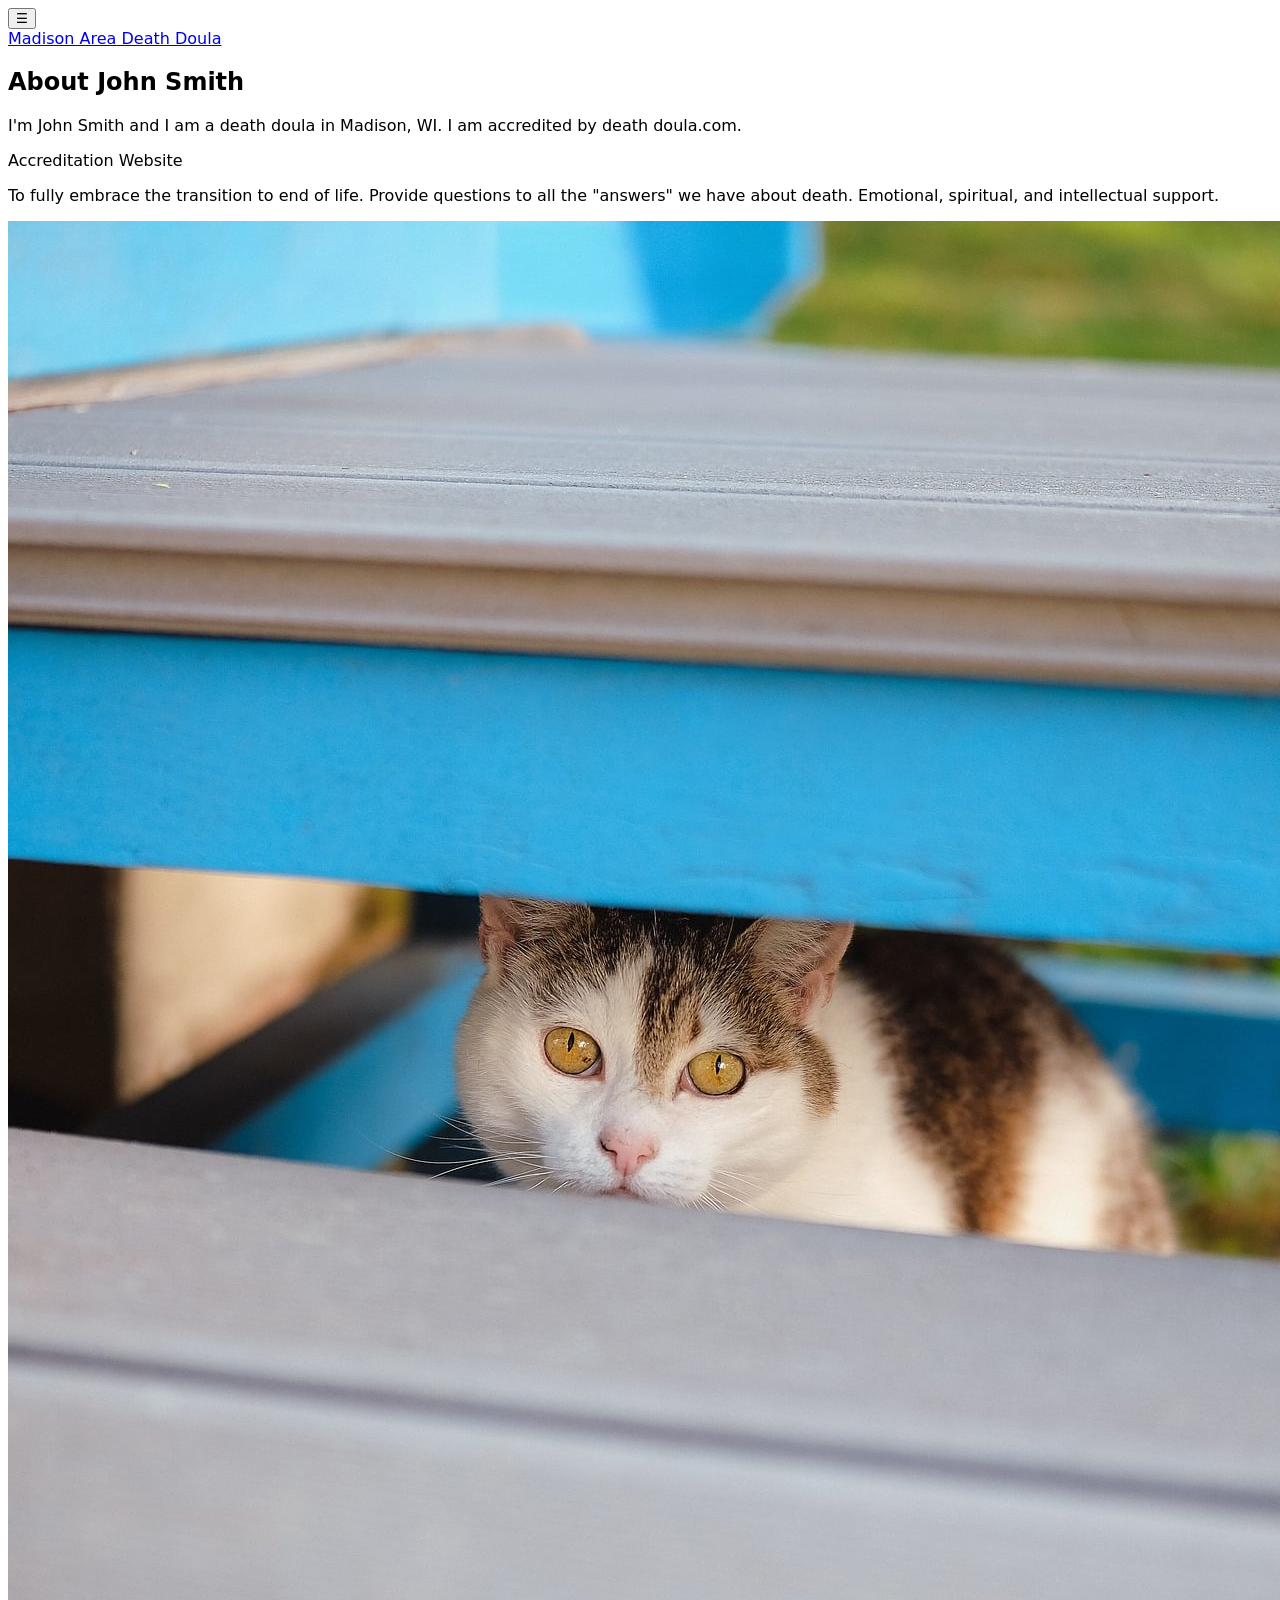
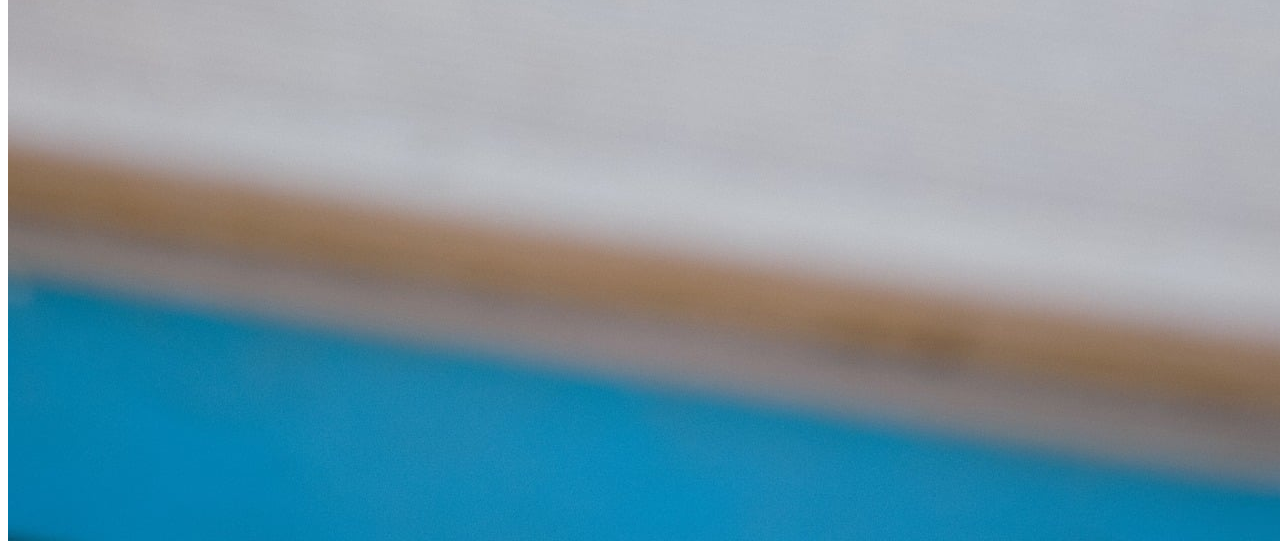
==== about.html @ 7d36b582 "Added Services Page" ====
<!DOCTYPE html>
<html lang="en">

<head>
    <meta charset="UTF-8">
    <meta name="viewport" content="width=device-width, initial-scale=1.0">
    <meta name="description" content="Learn about John Smith, a certified death doula in Madison, WI, and his compassionate approach to end-of-life care.">
    <title>About John Smith Madison Area Death Doula</title>
    <link rel="stylesheet" href="style.css">
</head>

<body>
    <header>
        <nav class="navbar">
            <button class="hamburger">☰</button>
            <ul>
                <li><a href="about.html">About</a></li>
                <li><a href="services.html">Services</a></li>
                <li><a href="contact.html">Contact</a></li>
            </ul>
        </nav>
        <a class="site-title" href="index.html" aria-label="Madison Area Death Doula"> Madison Area Death Doula</a>
    </header>
    <main>
        <section id="about">
                    <h2>About John Smith</h2>
                    <p>I'm John Smith and I am a death doula in Madison, WI. I am accredited by death doula.com.</p>
                    <p>Accreditation Website</p>
                    <p>To fully embrace the transition to end of life. Provide questions to all the "answers" we have about death. Emotional, spiritual, and intellectual support.</p>
                    <img src="miezekieze-cat-10345214_1920.jpg" alt="cute animal">
        </section>
    </main>
    <script src="script.js"></script>
</body>
</html>
---- style.css ----
.navbar ul {
    display: none;
}

.navbar ul.active {
    display: block;
}

body {
    font-family: Gadugi, system-ui, -apple-system, sans-serif;
}

input, textarea, select, button {
    font-family: inherit;
}
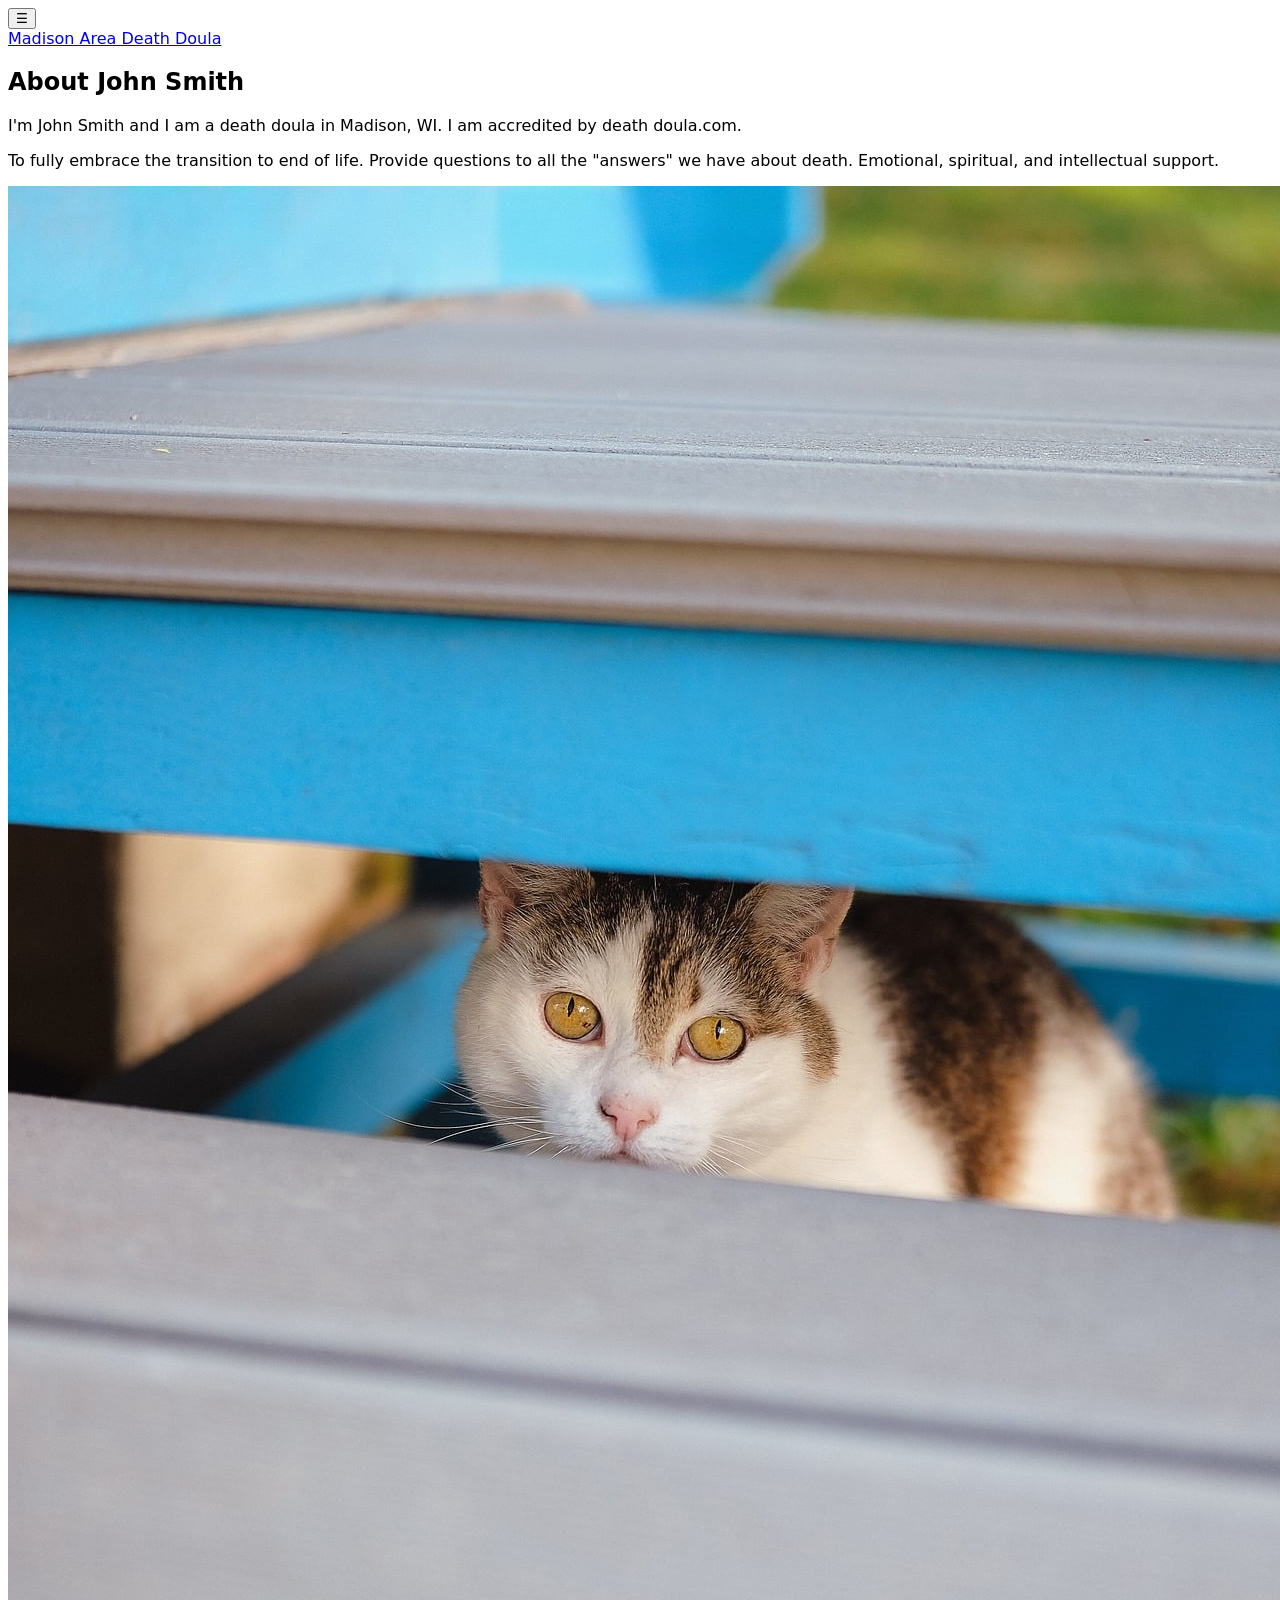
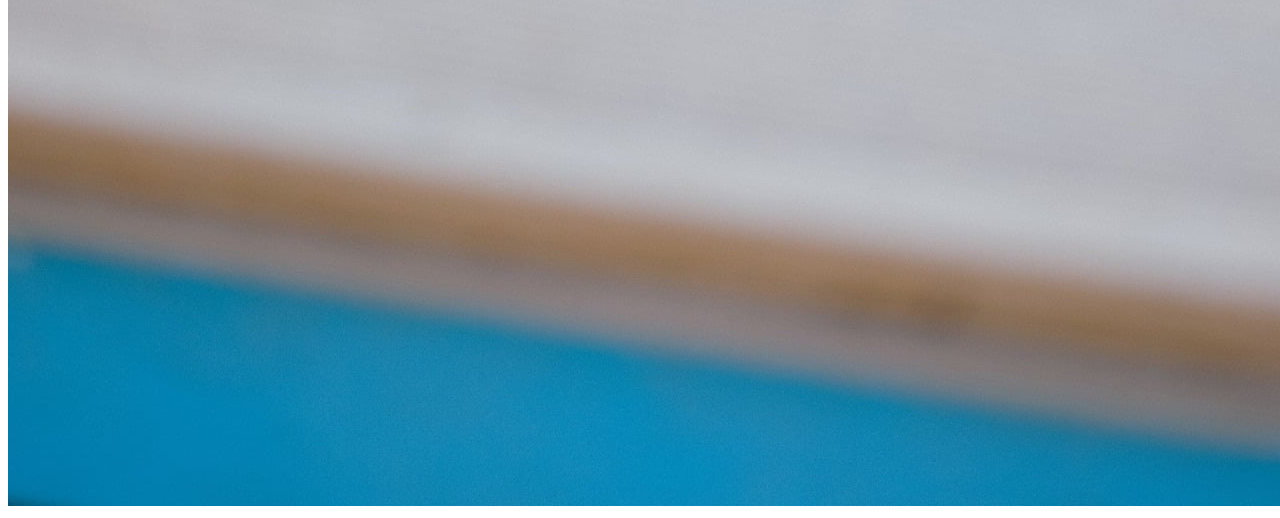
==== commit c764321b: "fleshed out contact page" ====
--- a/about.html
+++ b/about.html
@@ -25,7 +25,6 @@
         <section id="about">
                     <h2>About John Smith</h2>
                     <p>I'm John Smith and I am a death doula in Madison, WI. I am accredited by death doula.com.</p>
-                    <p>Accreditation Website</p>
                     <p>To fully embrace the transition to end of life. Provide questions to all the "answers" we have about death. Emotional, spiritual, and intellectual support.</p>
                     <img src="miezekieze-cat-10345214_1920.jpg" alt="cute animal">
         </section>
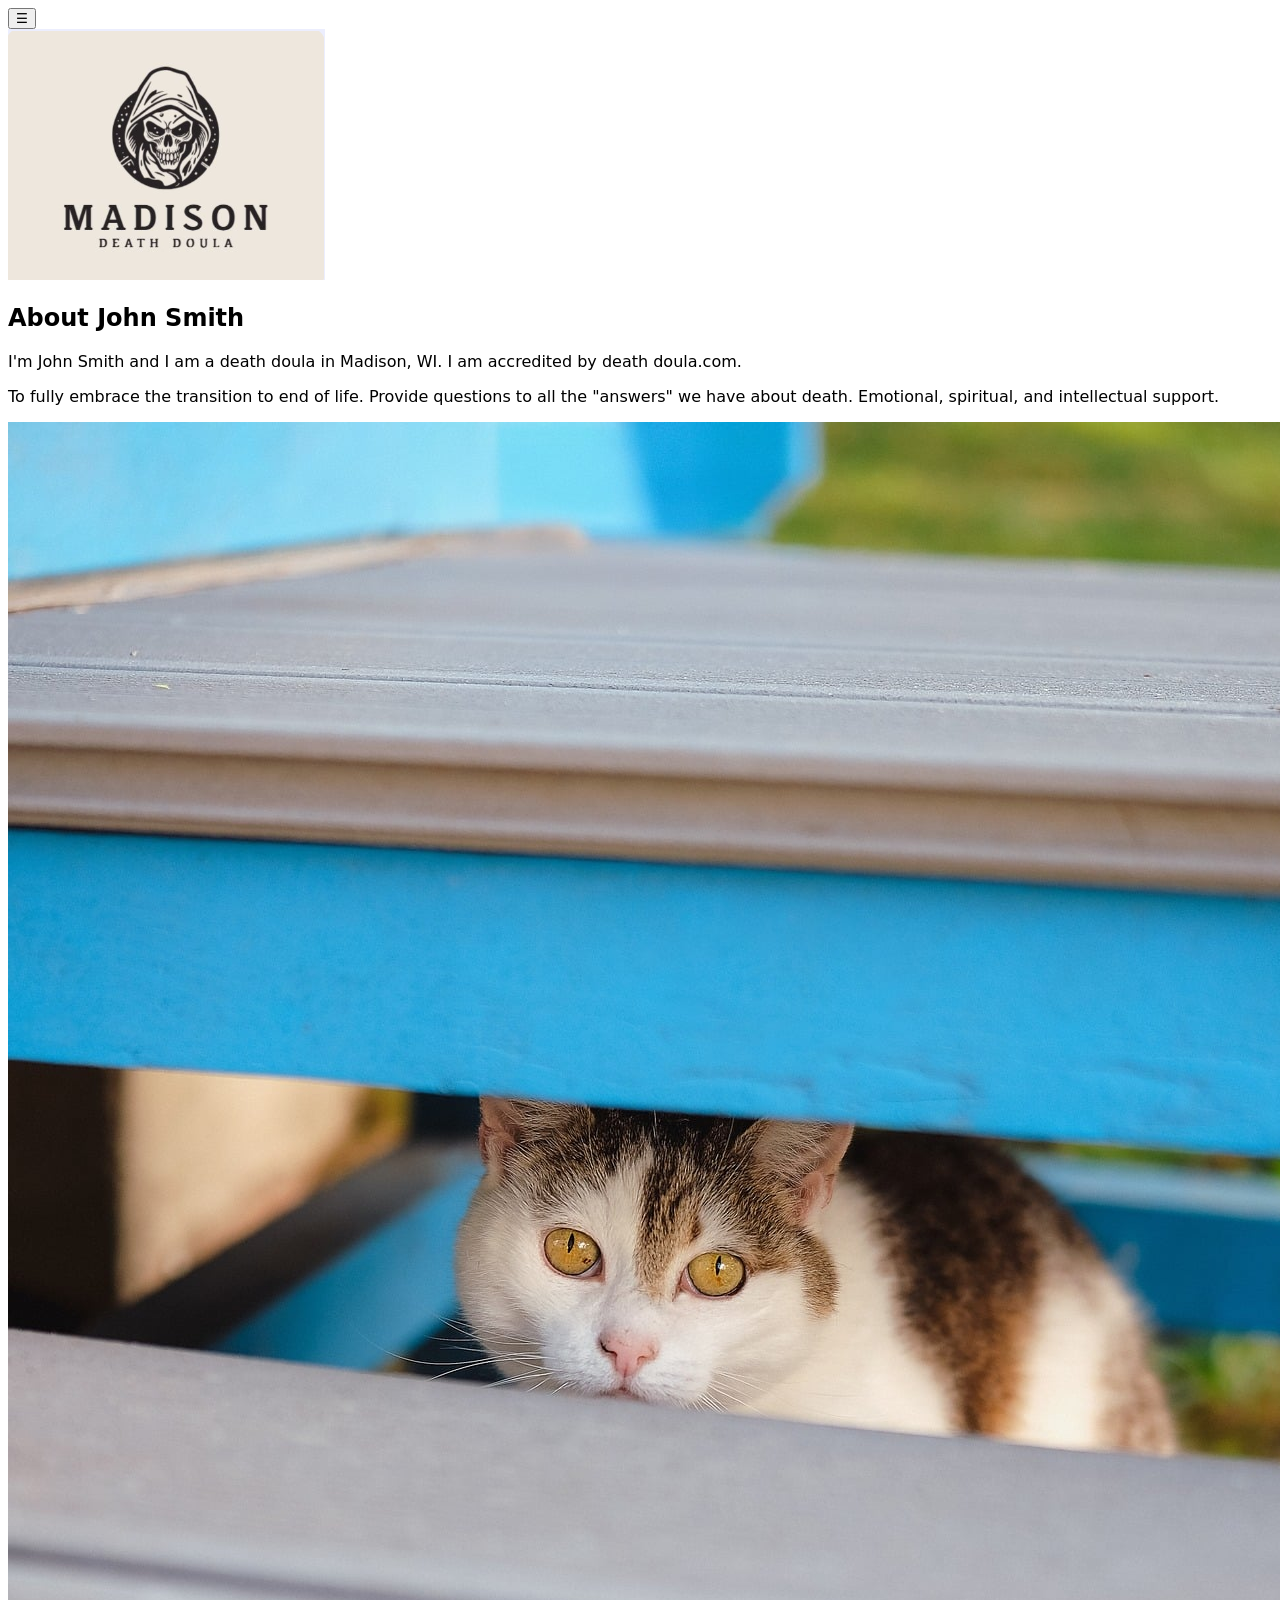
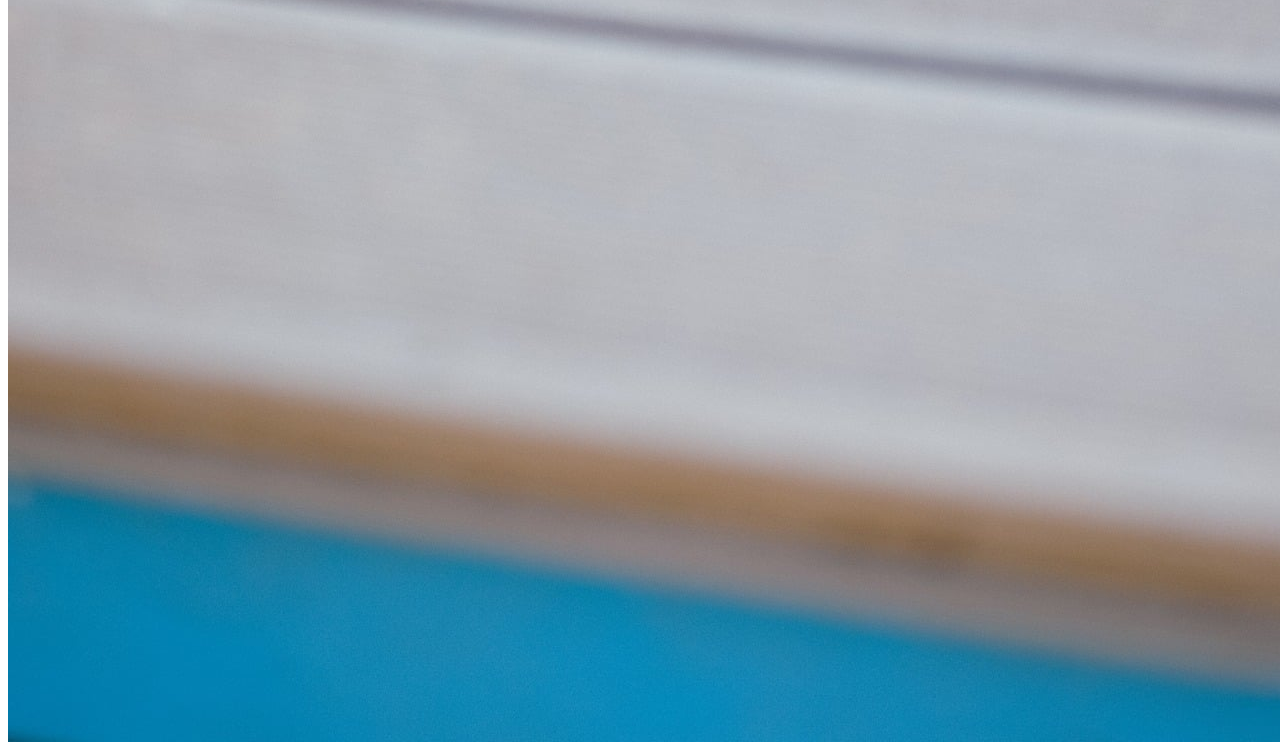
==== commit 2254dad8: "Added clickable logo" ====
--- a/about.html
+++ b/about.html
@@ -19,7 +19,7 @@
                 <li><a href="contact.html">Contact</a></li>
             </ul>
         </nav>
-        <a class="site-title" href="index.html" aria-label="Madison Area Death Doula"> Madison Area Death Doula</a>
+        <a class="site-logo-link" href="index.html"> <img src="icon.png" alt="Madison Area Death Doula Logo"></a>
     </header>
     <main>
         <section id="about">
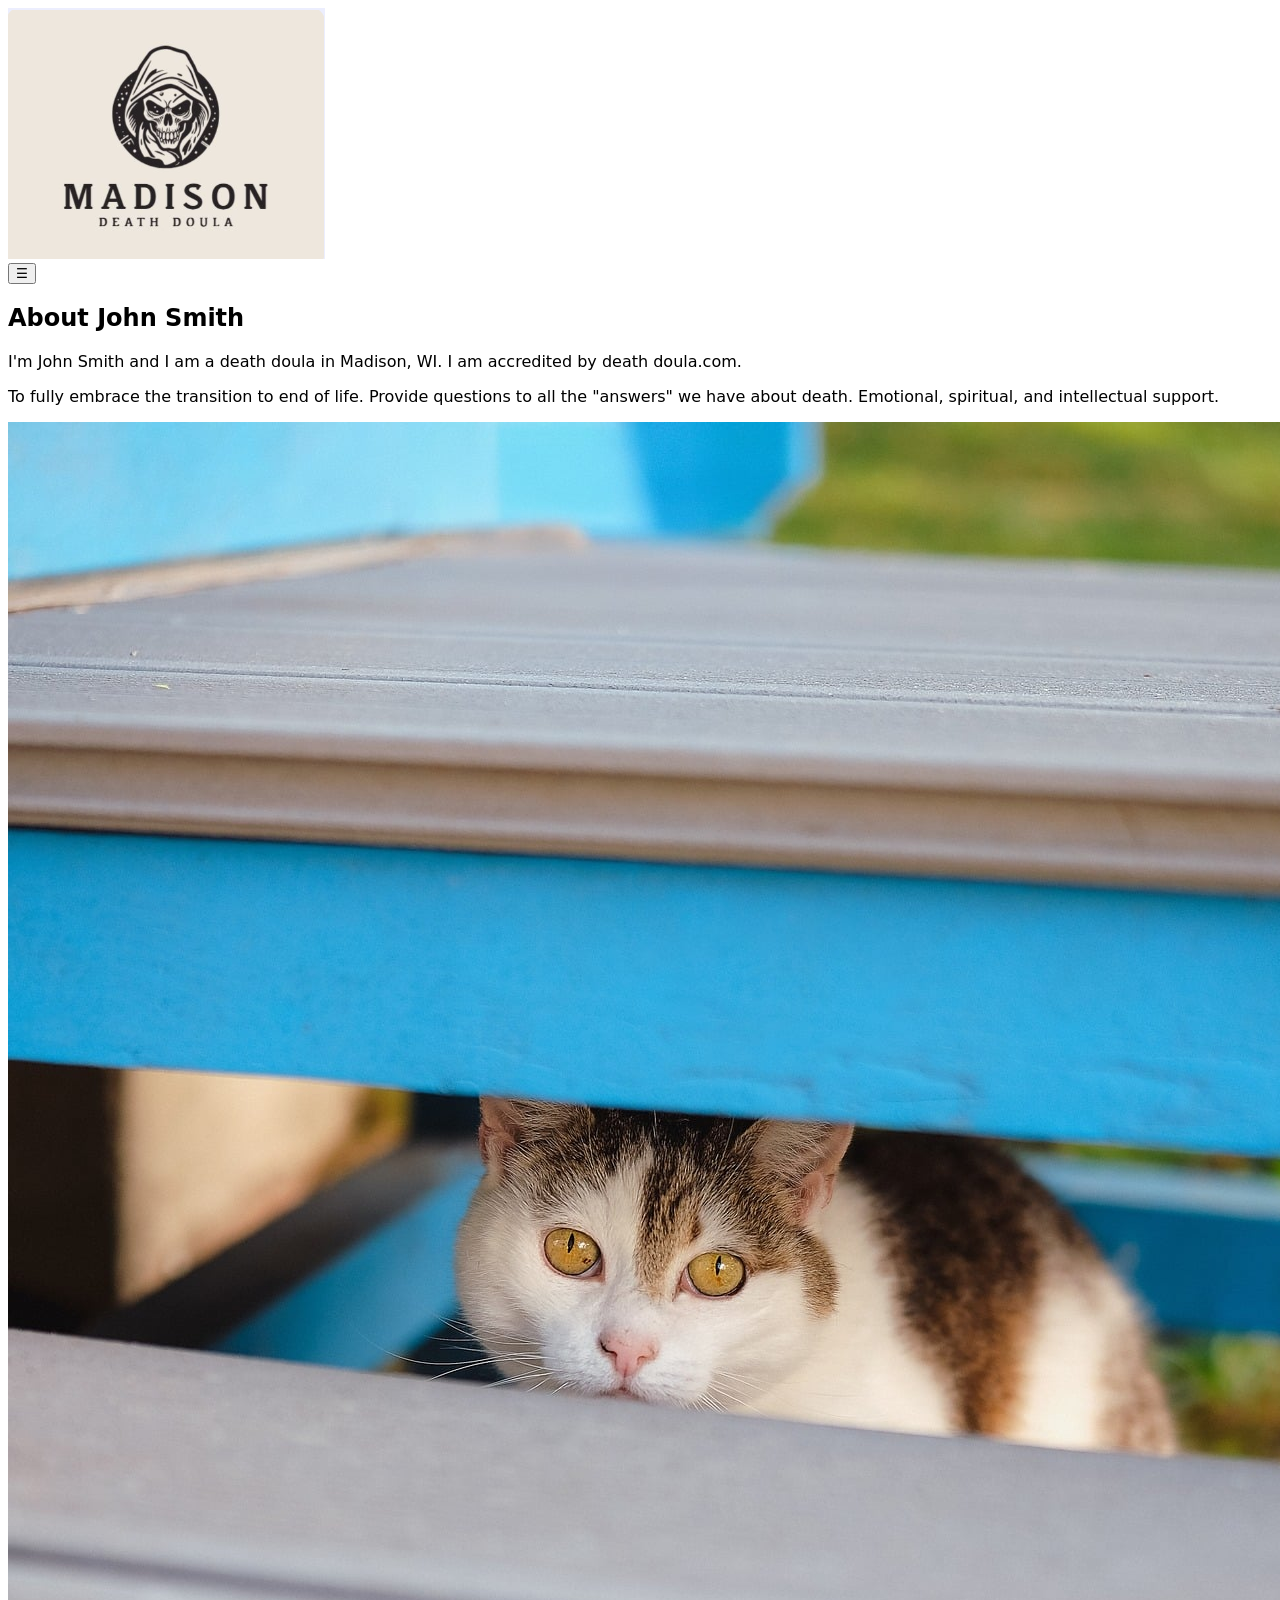
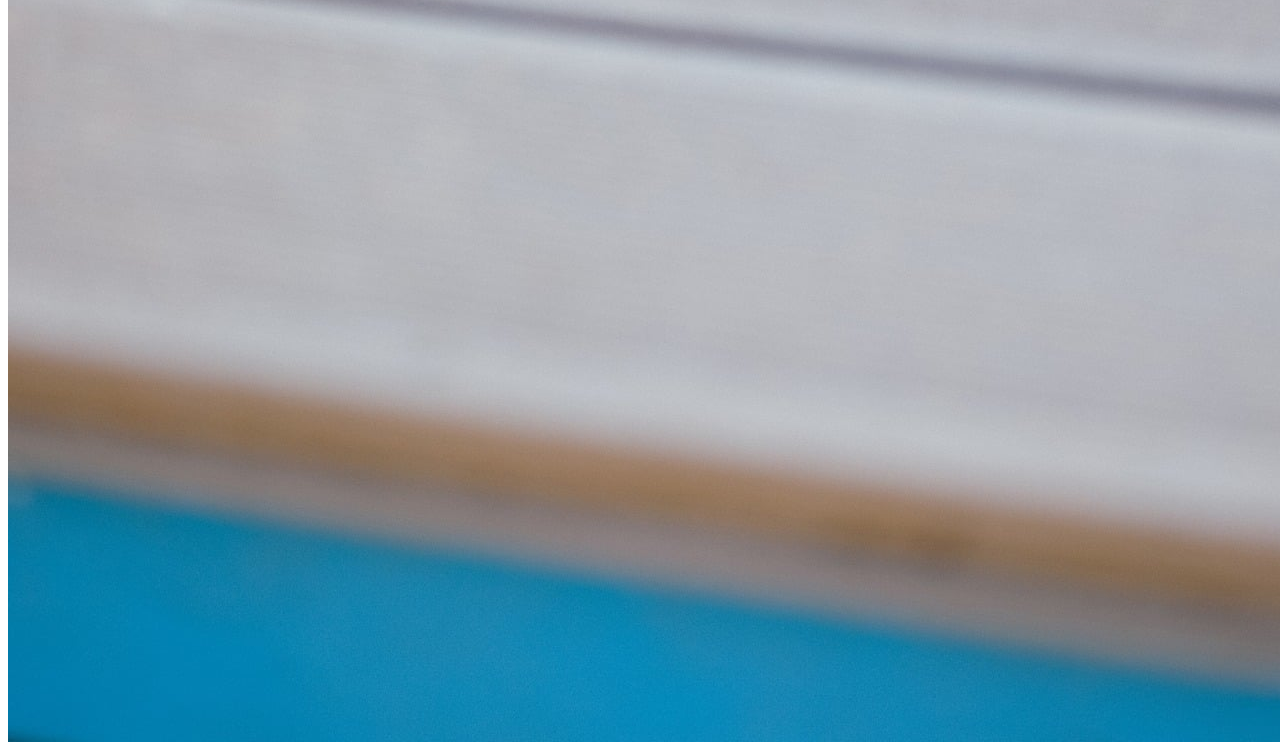
==== commit 4ca8795d: "Made the menu overlay better for mobile" ====
--- a/about.html
+++ b/about.html
@@ -11,16 +11,23 @@
 
 <body>
     <header>
+        <a class="site-logo-link" href="index.html"> <img src="icon.png" alt="Madison Area Death Doula Logo"></a>
         <nav class="navbar">
             <button class="hamburger">☰</button>
+        </nav>
+    </header>
+
+    <div class="menu-overlay">
+        <div class="menu-panel">
+            <button class="close-menu">x</button>
             <ul>
+                <li><a href="index.html">Home</a></li>
                 <li><a href="about.html">About</a></li>
                 <li><a href="services.html">Services</a></li>
                 <li><a href="contact.html">Contact</a></li>
             </ul>
-        </nav>
-        <a class="site-logo-link" href="index.html"> <img src="icon.png" alt="Madison Area Death Doula Logo"></a>
-    </header>
+        </div>
+    </div>
     <main>
         <section id="about">
                     <h2>About John Smith</h2>
--- a/style.css
+++ b/style.css
@@ -1,15 +1,44 @@
-.navbar ul {
-    display: none;
-}
-
-.navbar ul.active {
-    display: block;
-}
-
 body {
     font-family: Gadugi, system-ui, -apple-system, sans-serif;
 }
 
 input, textarea, select, button {
     font-family: inherit;
-}+}
+
+.menu-overlay {
+    display: none;
+    position: fixed;
+    inset: 0;
+    background: rgba(0, 0, 0, 0.75);
+    z-index: 1000;
+    justify-content: center;
+    align-items: center;
+}
+
+.menu-overlay.active {
+    display: flex;
+}
+
+.menu-panel {
+    background: white;
+    padding: 1rem;
+    text-align: center;
+    width: 100%;
+    height: 100%;
+}
+
+.menu-panel ul {
+    list-style: none;
+    padding: 1rem;
+}
+
+.menu-panel li {
+    margin-bottom: 2rem;
+}
+
+.menu-panel a {
+    color: inherit;
+    text-decoration: none;
+    font-size: 1.5rem;
+}
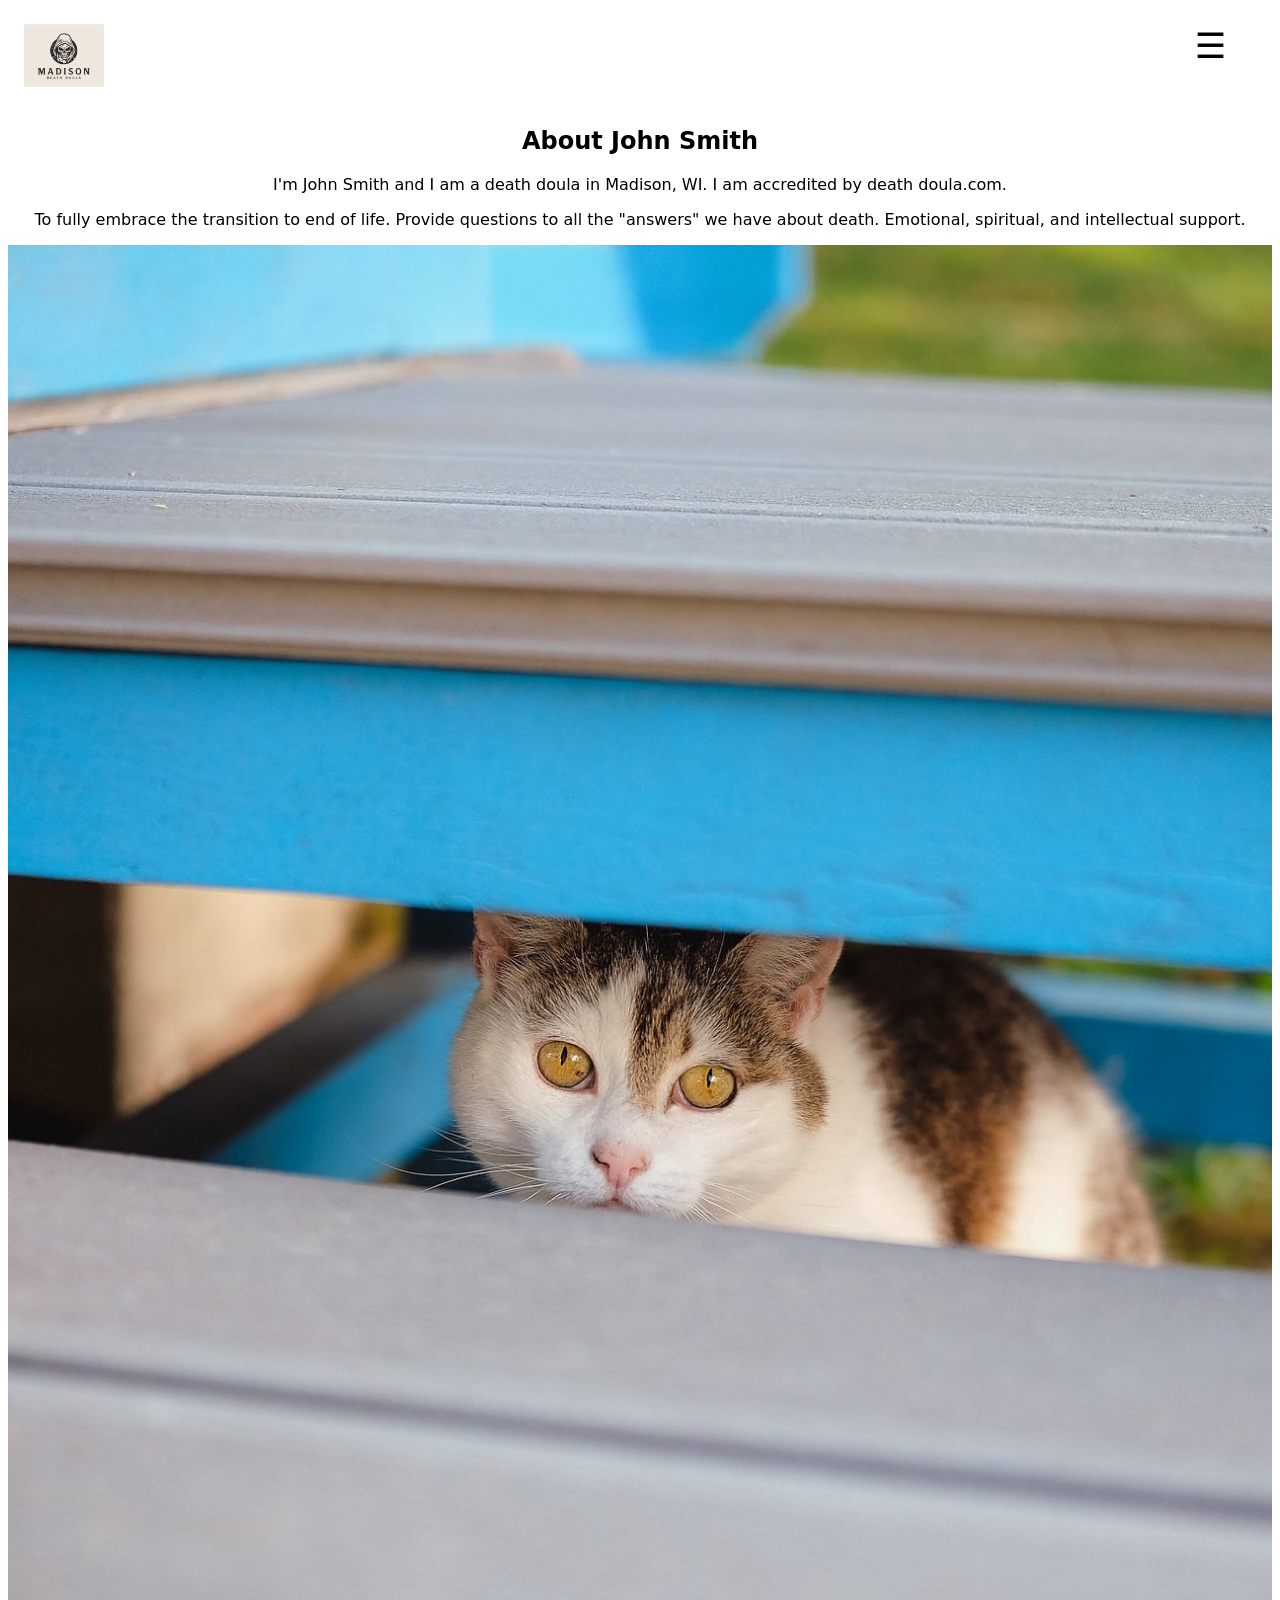
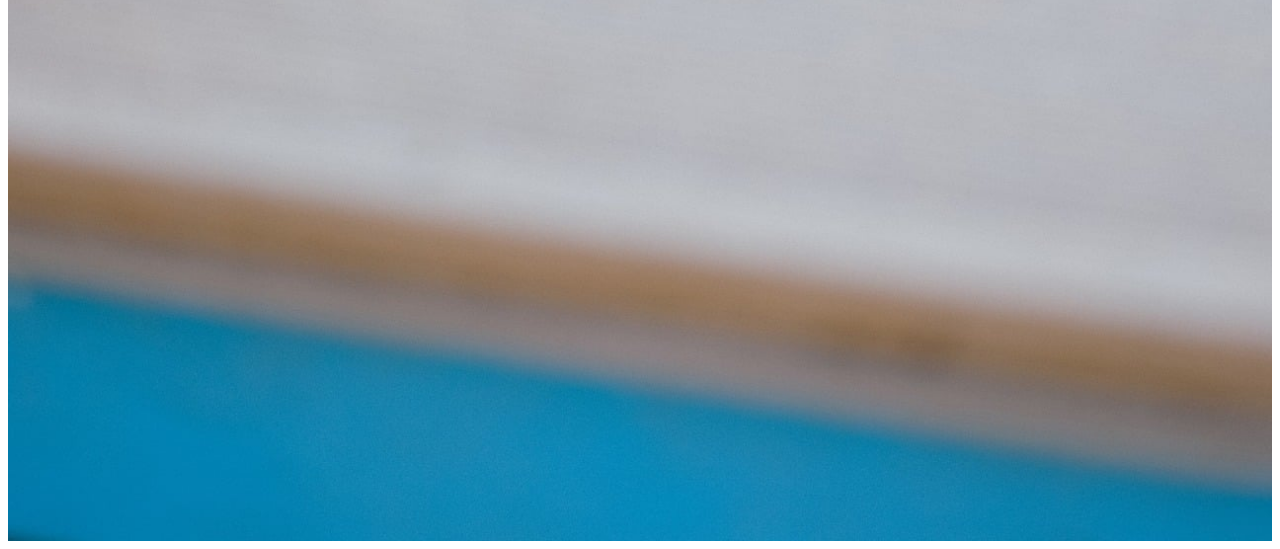
==== commit 19930e03: "centered all text" ====
--- a/about.html
+++ b/about.html
@@ -30,7 +30,7 @@
     </div>
     <main>
         <section id="about">
-                    <h2>About John Smith</h2>
+                    <h1>About John Smith</h1>
                     <p>I'm John Smith and I am a death doula in Madison, WI. I am accredited by death doula.com.</p>
                     <p>To fully embrace the transition to end of life. Provide questions to all the "answers" we have about death. Emotional, spiritual, and intellectual support.</p>
                     <img src="miezekieze-cat-10345214_1920.jpg" alt="cute animal">
--- a/style.css
+++ b/style.css
@@ -1,9 +1,52 @@
 body {
     font-family: Gadugi, system-ui, -apple-system, sans-serif;
+    text-align: center;
+}
+
+header {
+    position: relative;
+    display: flex;
+    justify-content: space-between;
+    padding: 1rem;
+}
+
+.site-logo-link img {
+    width: 80px;
+}
+
+#about img {
+    width: 100%;
+    max-width: 100%;
+    height: auto;
+    display: block;
 }
 
 input, textarea, select, button {
     font-family: inherit;
+}
+
+.hamburger {
+    font-size: 2.2rem;
+    position: absolute;
+    top: 1rem;
+    right: 1rem;
+    width: 4.2rem;
+    height: 1.8rem;
+    display: flex;
+    flex-direction: column;
+    justify-content: space-between;
+    border: none;
+    background: transparent;
+    cursor: pointer;
+}
+
+.close-menu {
+    background: transparent;
+    border: none;
+    font-size: 2rem;
+    align-items: center;
+    align-self: center;
+    cursor: pointer;
 }
 
 .menu-overlay {
@@ -21,9 +64,12 @@
 }
 
 .menu-panel {
+    display: flex;
+    flex-direction: column;
     background: white;
     padding: 1rem;
     text-align: center;
+    justify-content: center;
     width: 100%;
     height: 100%;
 }
@@ -42,3 +88,9 @@
     text-decoration: none;
     font-size: 1.5rem;
 }
+
+ul.clean {
+    list-style: none;
+    padding: 0;
+    margin: 0;
+}
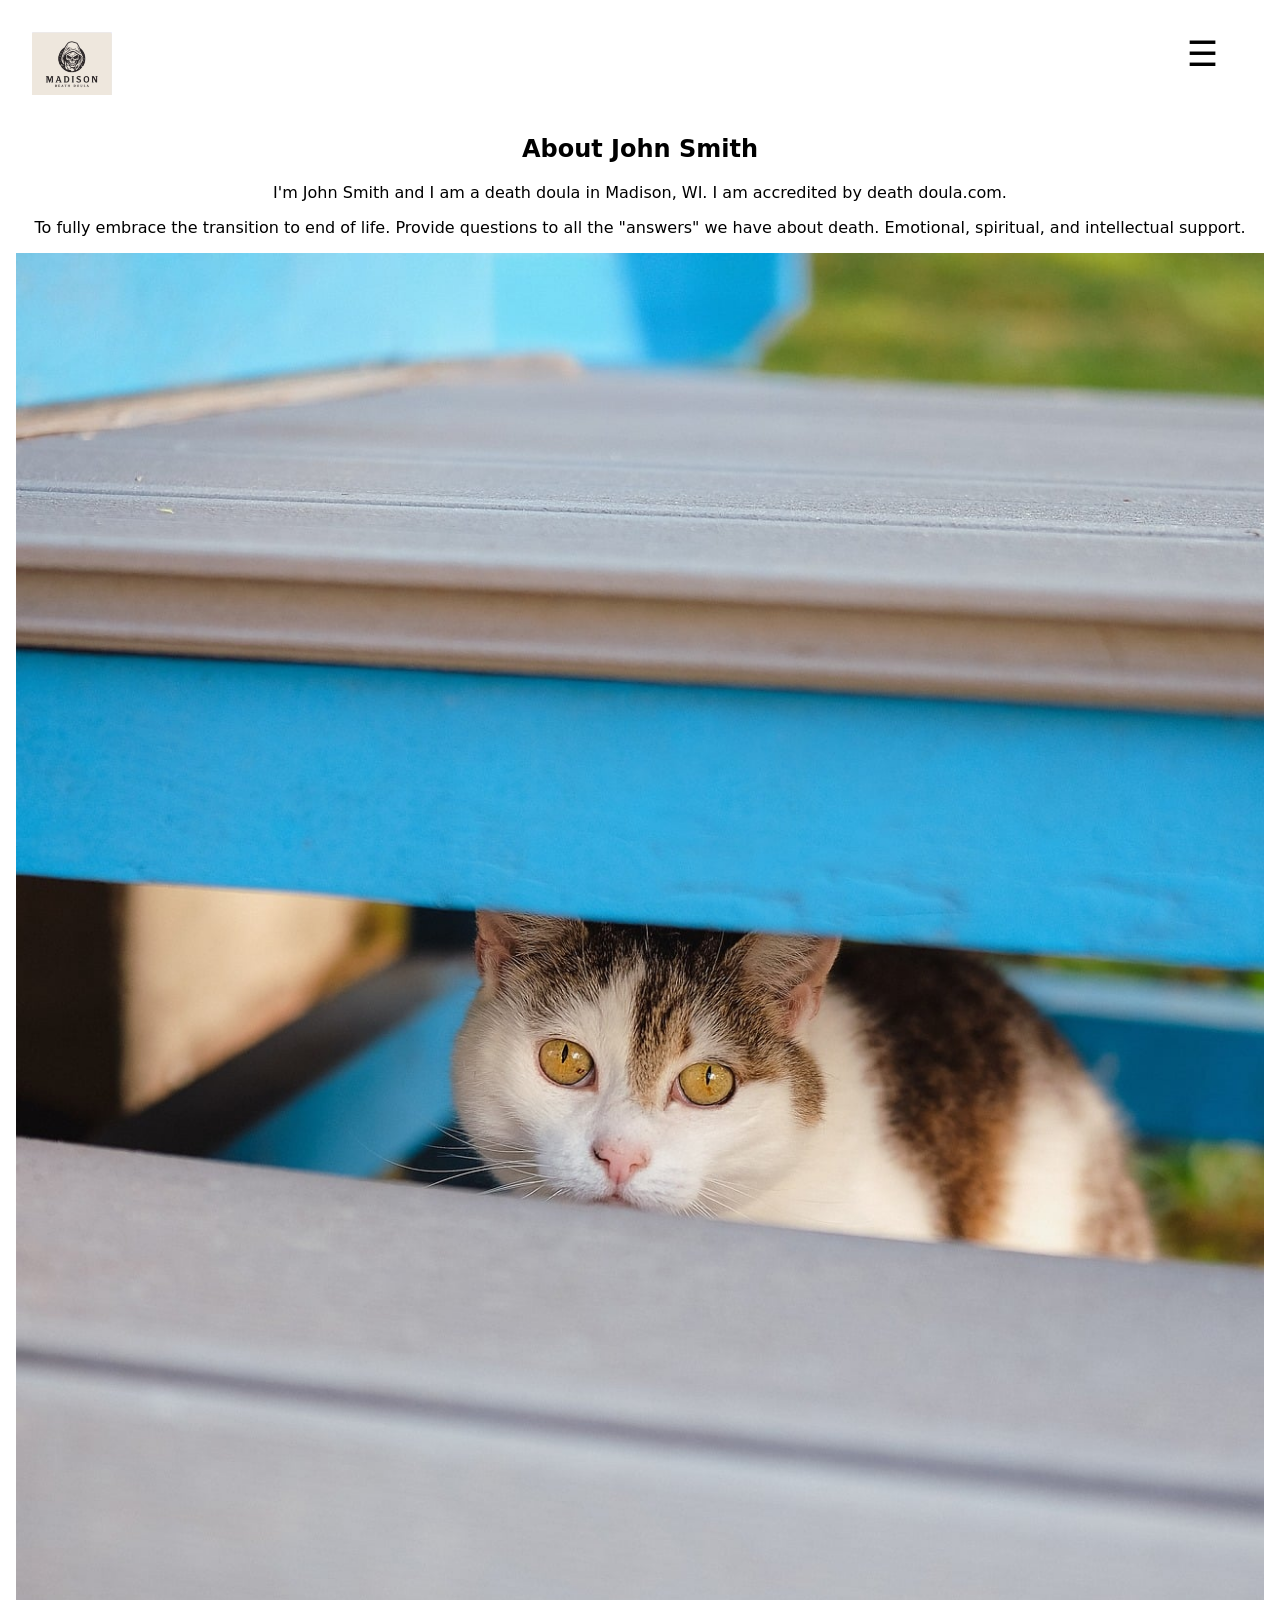
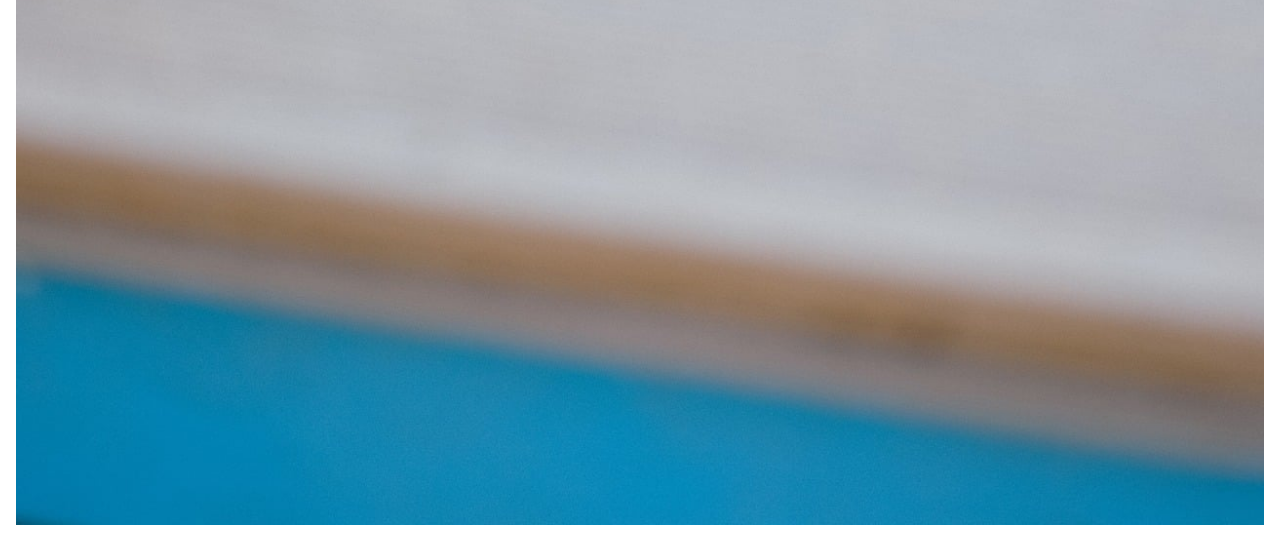
==== commit 556b5ed1: "added events" ====
--- a/about.html
+++ b/about.html
@@ -24,6 +24,7 @@
                 <li><a href="index.html">Home</a></li>
                 <li><a href="about.html">About</a></li>
                 <li><a href="services.html">Services</a></li>
+                <li><a href="events.html">Events</a></li>
                 <li><a href="contact.html">Contact</a></li>
             </ul>
         </div>
--- a/style.css
+++ b/style.css
@@ -1,6 +1,7 @@
 body {
     font-family: Gadugi, system-ui, -apple-system, sans-serif;
     text-align: center;
+    padding: 0.5rem;
 }
 
 header {
@@ -93,4 +94,8 @@
     list-style: none;
     padding: 0;
     margin: 0;
+}
+
+li + li {
+    margin-top: 1rem;
 }
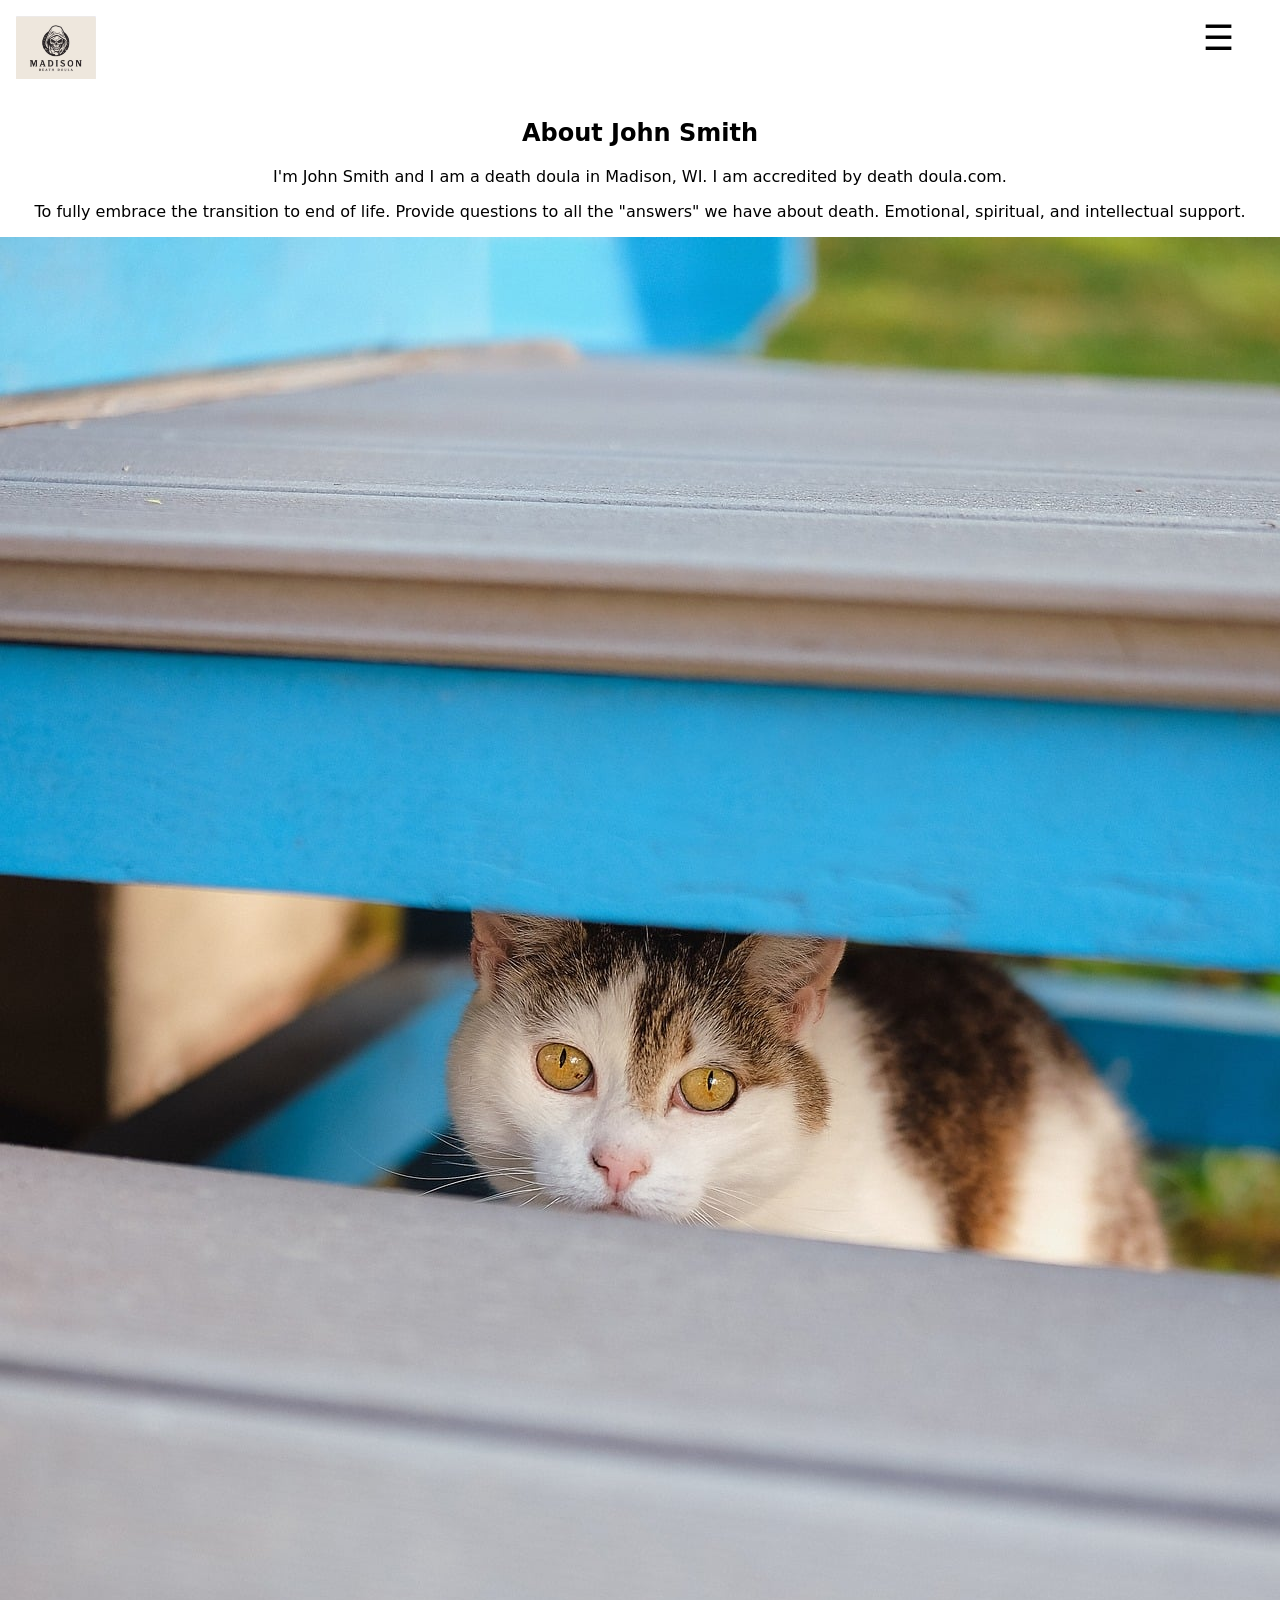
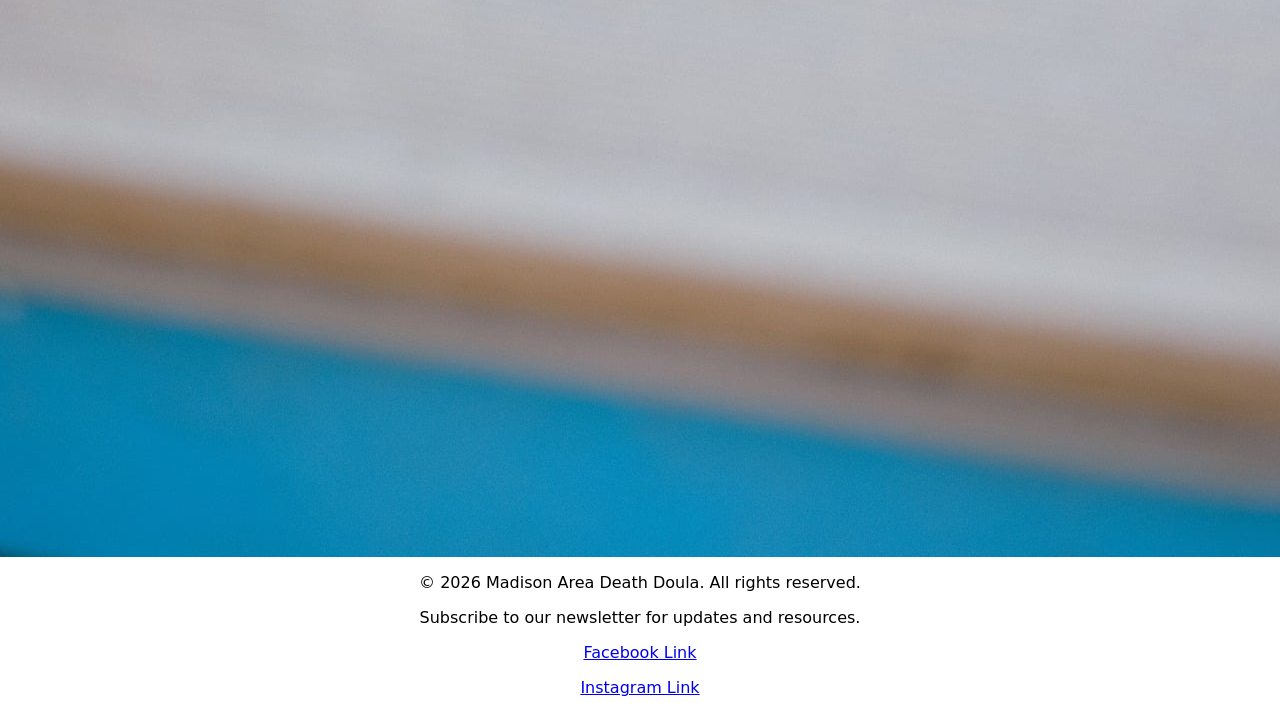
==== commit b1dd7962: "Added very simple footer to all pages with copyright, newsletter subscription, and social media link" ====
--- a/about.html
+++ b/about.html
@@ -37,6 +37,14 @@
                     <img src="miezekieze-cat-10345214_1920.jpg" alt="cute animal">
         </section>
     </main>
+
+    <footer>
+        <p>&copy; 2026 Madison Area Death Doula. All rights reserved.</p>
+        <p>Subscribe to our newsletter for updates and resources.</p>
+        <p><a href="https://www.facebook.com/madisonareadeathdoula" target="_blank" rel="noopener noreferrer">Facebook Link</a></p>
+        <p><a href="https://www.instagram.com/madisonareadeathdoula" target="_blank" rel="noopener noreferrer">Instagram Link</a></p>
+    </footer>
+    
     <script src="script.js"></script>
 </body>
 </html>
--- a/style.css
+++ b/style.css
@@ -1,7 +1,8 @@
 body {
     font-family: Gadugi, system-ui, -apple-system, sans-serif;
     text-align: center;
-    padding: 0.5rem;
+    margin: 0;
+    padding: 0;
 }
 
 header {
@@ -20,6 +21,28 @@
     max-width: 100%;
     height: auto;
     display: block;
+}
+
+#home {
+    background-image: url('journey.jpg');
+    background-size: cover;
+    background-position: center;
+    min-height: 100vh;
+    position: relative;
+}
+
+#home::before {
+    content: "";
+    position: absolute;
+    inset: 0;
+    background: rgba(255, 255, 255, 0.5);
+    pointer-events: none;
+    z-index: 0;
+}
+
+#home > * {
+    position: relative;
+    z-index: 1;
 }
 
 input, textarea, select, button {
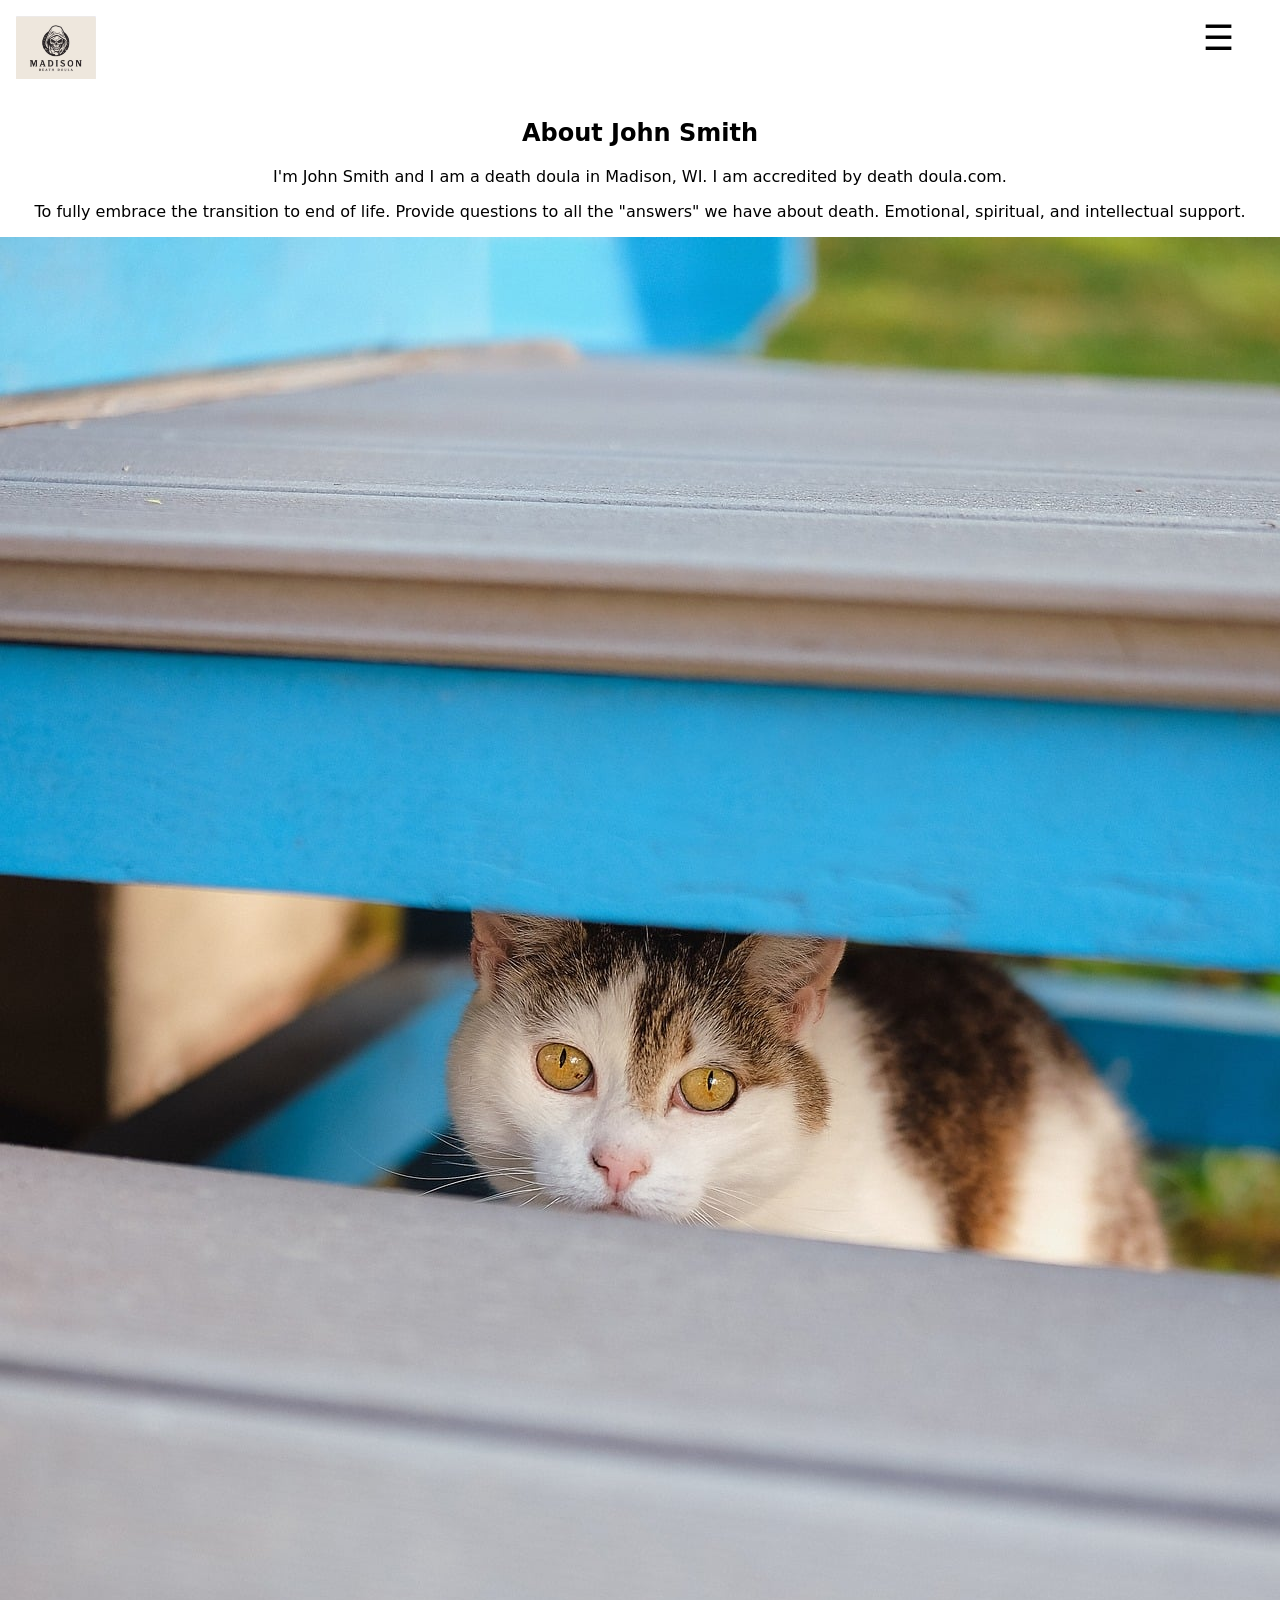
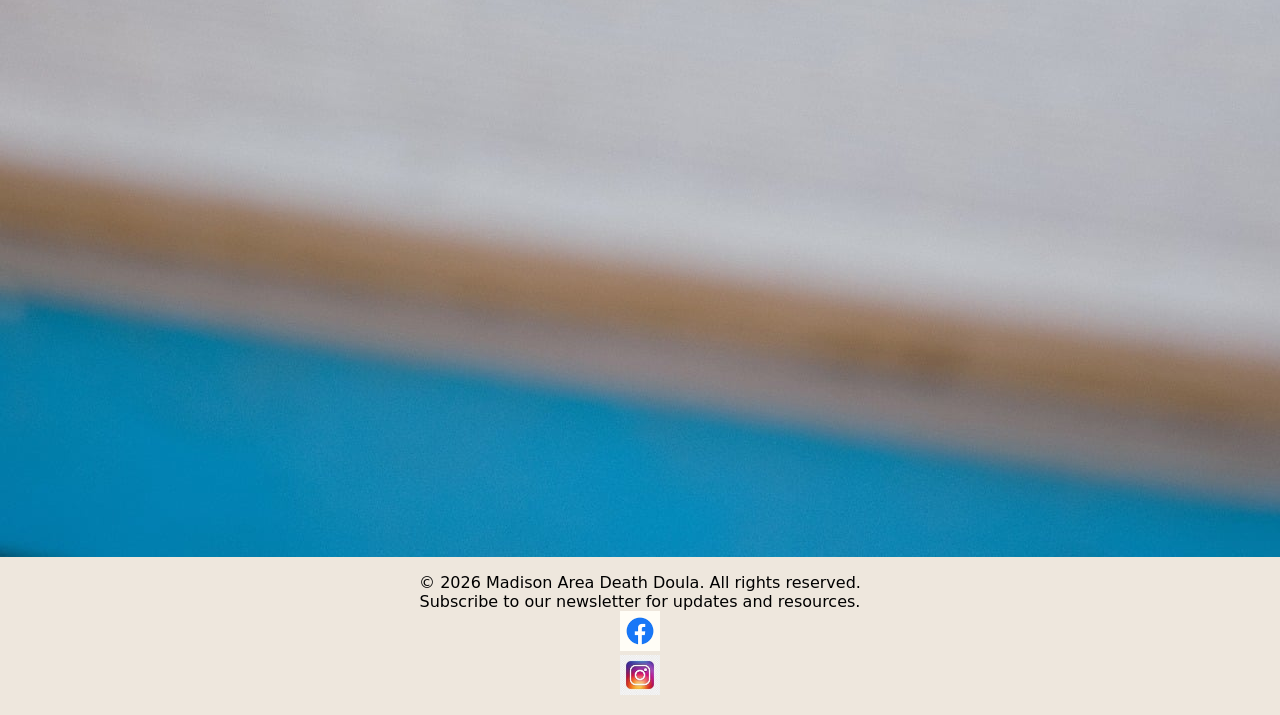
==== commit 30f4fb26: "Added icons to all footers" ====
--- a/about.html
+++ b/about.html
@@ -41,8 +41,10 @@
     <footer>
         <p>&copy; 2026 Madison Area Death Doula. All rights reserved.</p>
         <p>Subscribe to our newsletter for updates and resources.</p>
-        <p><a href="https://www.facebook.com/madisonareadeathdoula" target="_blank" rel="noopener noreferrer">Facebook Link</a></p>
-        <p><a href="https://www.instagram.com/madisonareadeathdoula" target="_blank" rel="noopener noreferrer">Instagram Link</a></p>
+        <p><a href="https://www.facebook.com/madisonareadeathdoula" target="_blank" rel="noopener noreferrer"> 
+            <img src="facebook-icon.png" alt="facebook icon"></a></p>
+        <p><a href="https://www.instagram.com/madisonareadeathdoula" target="_blank" rel="noopener noreferrer">
+            <img src="instagram-icon.jpg" alt="instagram icon"></a></p>
     </footer>
     
     <script src="script.js"></script>
--- a/style.css
+++ b/style.css
@@ -14,6 +14,22 @@
 
 .site-logo-link img {
     width: 80px;
+}
+
+#about {
+    min-height: 100vh; 
+}
+
+#contact {
+    min-height: 100vh; 
+}
+
+#events {
+    min-height: 100vh; 
+}
+
+#services {
+    min-height: 100vh; 
 }
 
 #about img {
@@ -43,6 +59,7 @@
 #home > * {
     position: relative;
     z-index: 1;
+    min-height: 1vh;
 }
 
 input, textarea, select, button {
@@ -121,4 +138,20 @@
 
 li + li {
     margin-top: 1rem;
+}
+
+footer {
+    background-color: #EEE7DD;
+    text-align: center;
+    margin: 0;
+    padding: 1rem 0;
+}
+
+footer p {
+    text-align: center;
+    margin: 0;
+}
+
+footer img {
+    height: 40px;
 }
